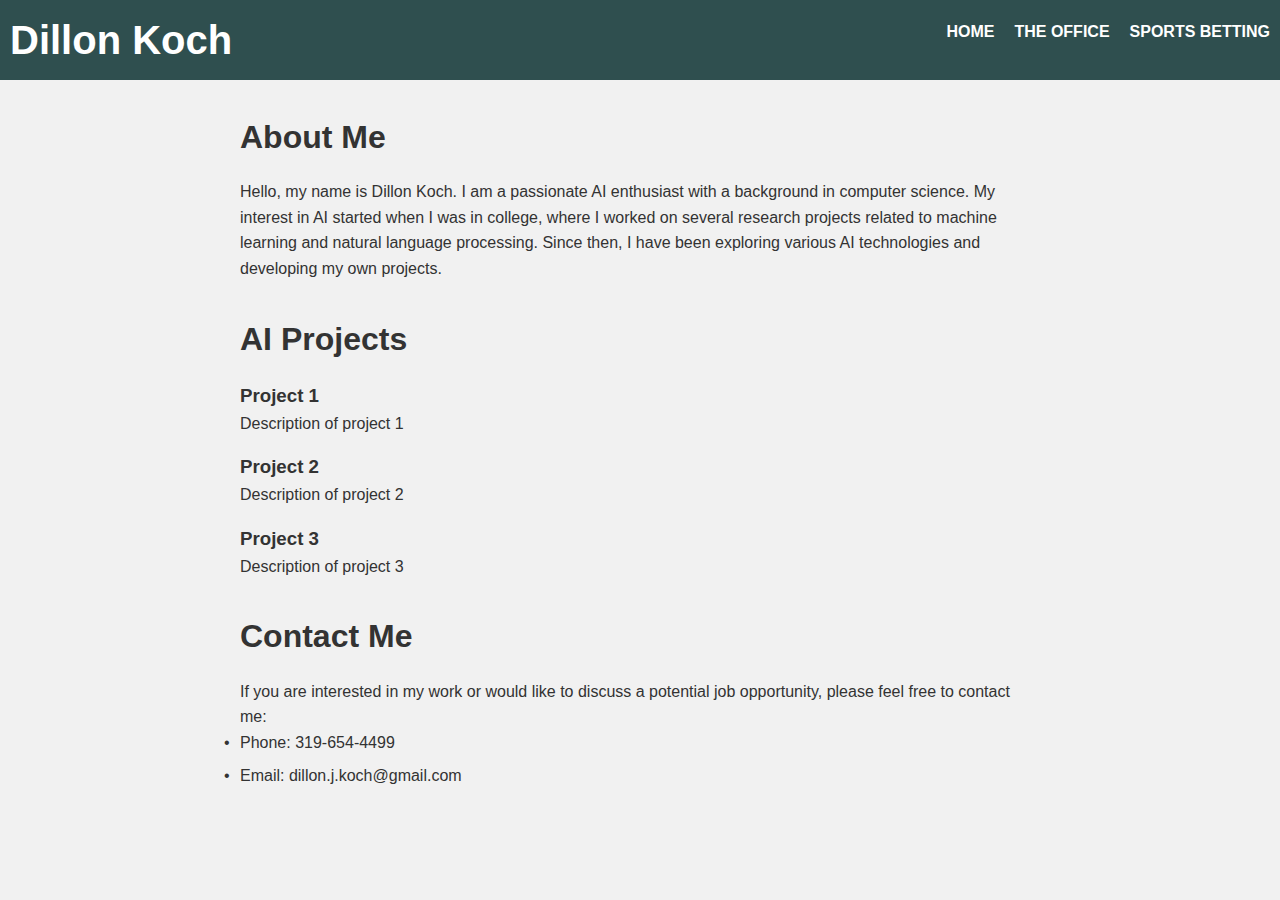
==== index.html @ fea8250a "inserting code from other repo" ====
<!DOCTYPE html>
<html lang="en">

<head>
    <meta charset="UTF-8">
    <title>Dillon Koch</title>
    <link rel="stylesheet" href="style.css">
</head>

<body>
    <header>
        <h1>Dillon Koch</h1>
        <nav>
            <ul>
                <li><a href="index.html">Home</a></li>
                <li class="dropdown">
                    <a href="the_office_classifier.html">The Office</a>
                    <div class="dropdown-content">
                        <a href="the_office_classifier.html">Line Classifier</a>
                        <a href="the_office_groupchat.html">Group Chat</a>
                    </div>
                </li>
                <li class="dropdown">
                    <a href="sports_betting.html">Sports Betting</a>
                </li>
            </ul>
        </nav>
    </header>
    <main>
        <section id="about">
            <h2>About Me</h2>
            <p>Hello, my name is Dillon Koch. I am a passionate AI enthusiast with a background in computer science. My
                interest in AI started when I was in college, where I worked on several research projects related to
                machine learning and natural language processing. Since then, I have been exploring various AI
                technologies and developing my own projects.</p>
        </section>
        <section id="projects">
            <h2>AI Projects</h2>
            <ul>
                <li>
                    <h3>Project 1</h3>
                    <p>Description of project 1</p>
                </li>
                <li>
                    <h3>Project 2</h3>
                    <p>Description of project 2</p>
                </li>
                <li>
                    <h3>Project 3</h3>
                    <p>Description of project 3</p>
                </li>
            </ul>
        </section>
        <section id="contact">
            <h2>Contact Me</h2>
            <p>If you are interested in my work or would like to discuss a potential job opportunity, please feel free
                to contact me:</p>
            <ul>
                <li>Phone: 319-654-4499</li>
                <li>Email: dillon.j.koch@gmail.com</li>
            </ul>
        </section>
    </main>
    <script src="app.js"></script>

</body>

</html>
---- style.css ----
/* Reset default margin and padding */
* {
  margin: 0;
  padding: 0;
}

/* Global styles */
body {
  font-family: Arial, sans-serif;
  background-color: #f1f1f1;
  color: #333;
  font-size: 16px;
  line-height: 1.6;
}

a {
  color: #333;
  text-decoration: none;
}

a:hover {
  color: #666;
}

/* Header styles */
header {
  background-color: #333;
  color: #fff;
  padding: 1rem;
  display: flex;
  justify-content: space-between;
  align-items: center;
}

header h1 {
  font-size: 2.5rem;
  margin: 0;
}

nav ul {
  display: flex;
  list-style: none;
}

nav li {
  margin-left: 1rem;
}

nav a {
  color: #fff;
  font-weight: bold;
  text-transform: uppercase;
}

/* Main styles */
main {
  max-width: 800px;
  margin: 0 auto;
  padding: 2rem;
}

section {
  margin-bottom: 2rem;
}

h2 {
  font-size: 2rem;
  margin-bottom: 1rem;
}

ul {
  list-style: none;
}

ul li {
  margin-bottom: 1rem;
}

/* Contact section styles */
#contact ul {
  list-style: none;
  margin-left: 0;
}

#contact li {
  margin-bottom: 0.5rem;
}

#contact li:before {
  content: "\2022";
  color: #333;
  display: inline-block;
  width: 1em;
  margin-left: -1em;
}

/* Footer styles */
footer {
  background-color: #333;
  color: #fff;
  text-align: center;
  padding: 1rem;
}

footer p {
  margin: 0;
}

@media (max-width: 600px) {
  header {
    flex-direction: column;
    align-items: center;
  }

  nav {
    margin-top: 1rem;
  }

  nav li {
    margin: 0 0.5rem;
  }

  main {
    padding: 1rem;
  }
}

/* Hide the dropdown menu by default */
.dropdown ul {
  display: none;
}

/* Show the dropdown menu when the user hovers over the parent element */
.dropdown:hover ul {
  display: block;
}

header {
  height: 60px;
}

nav ul li {
  position: relative;
}

nav ul li:hover ul {
  display: block;
}

nav ul ul {
  position: absolute;
  top: 100%;
  left: 0;
  display: none;
  z-index: 1;
}

nav ul ul li {
  width: 200px;
  float: none;
  display: list-item;
  position: relative;
}

nav ul ul ul li {
  position: relative;
  top: -60px;
  left: 200px;
}

.dropdown-content {
  background-color: #2F4F4F;
  left: 0px;
}

.dropdown-content a {
  color: white;
}

header {
  background-color: #2F4F4F;
  color: white;
  padding: 10px;
  display: flex;
  justify-content: space-between;
  align-items: center;
}

nav ul {
  list-style-type: none;
  margin: 0;
  padding: 0;
  display: flex;
}

nav li {
  margin-left: 20px;
}

nav li:first-child {
  margin-left: 0;
}

nav a {
  color: white;
  text-decoration: none;
}

.dropdown {
  position: relative;
}

.dropdown-content {
  display: none;
  position: absolute;
  left: 0px;
  top: 100%;
  background-color: #2F4F4F;
  z-index: 999;
}

.dropdown:hover .dropdown-content {
  display: block;
}

.dropdown-content a {
  display: block;
  padding: 10px;
  color: white;
  text-decoration: none;
}

.dropdown-content a:hover {
  background-color: #708090;
}

input[type="text"] {
    display: block;
    margin: 0 auto;
    width: 80%;
    max-width: 500px;
    padding: 10px;
    border-radius: 3px;
    border: none;
    box-shadow: 0 0 10px rgba(0, 0, 0, 0.2);
    font-size: 16px;
}

button {
    display: block;
    margin: 20px auto;
    padding: 10px 20px;
    border: none;
    border-radius: 3px;
    background-color: #0080FF;
    color: #fff;
    font-size: 16px;
    cursor: pointer;
}

button:hover {
    background-color: #0066CC;
}

#chart-container {
    position: relative;
    height: 250px;
    background-color: #f2f2f2;
    padding: 50px;
    border-radius: 10px;
    box-shadow: 0 0 10px rgba(0, 0, 0, 0.2);
}

.bar {
    width: 70px;
    background-color: #0080FF;
    margin-right: 10px;
    display: inline-block;
    position: absolute;
    bottom: 0;
    border-radius: 3px;
    transition: height 0.5s ease-in-out;
    left: 50%;
    transform: translateX(85%);
}

.bar img {
    position: absolute;
    bottom: -110px;
    /* move the images down by 35px */
    left: 50%;
    transform: translateX(-50%);
    max-width: 100%;
    height: auto;
    object-fit: contain;
    display: block;
    width: 100%;
    margin-top: 10px;
    /* add a smaller gap between the bars and images */
}

.bars {
    margin-bottom: 20px;
}

table {
  border-collapse: collapse;
  width: 100%;
}

th,
td {
  padding: 8px;
  text-align: left;
  border-bottom: 1px solid #ddd;
}

th {
  position: sticky;
  top: 0;
  background-color: #f2f2f2;
}

th input {
  width: 100%;
  box-sizing: border-box;
  border: none;
}

.filter-input {
  margin-top: 5px;
}

.filter-input:not(:last-child) {
  margin-right: 10px;
}

input[type="text"] {
  font-size: 14px;
  padding: 5px;
  margin-left: 0px;
}

tbody tr:nth-child(even) {
  background-color: #f2f2f2;
}

tbody tr:hover {
  background-color: #ddd;
}
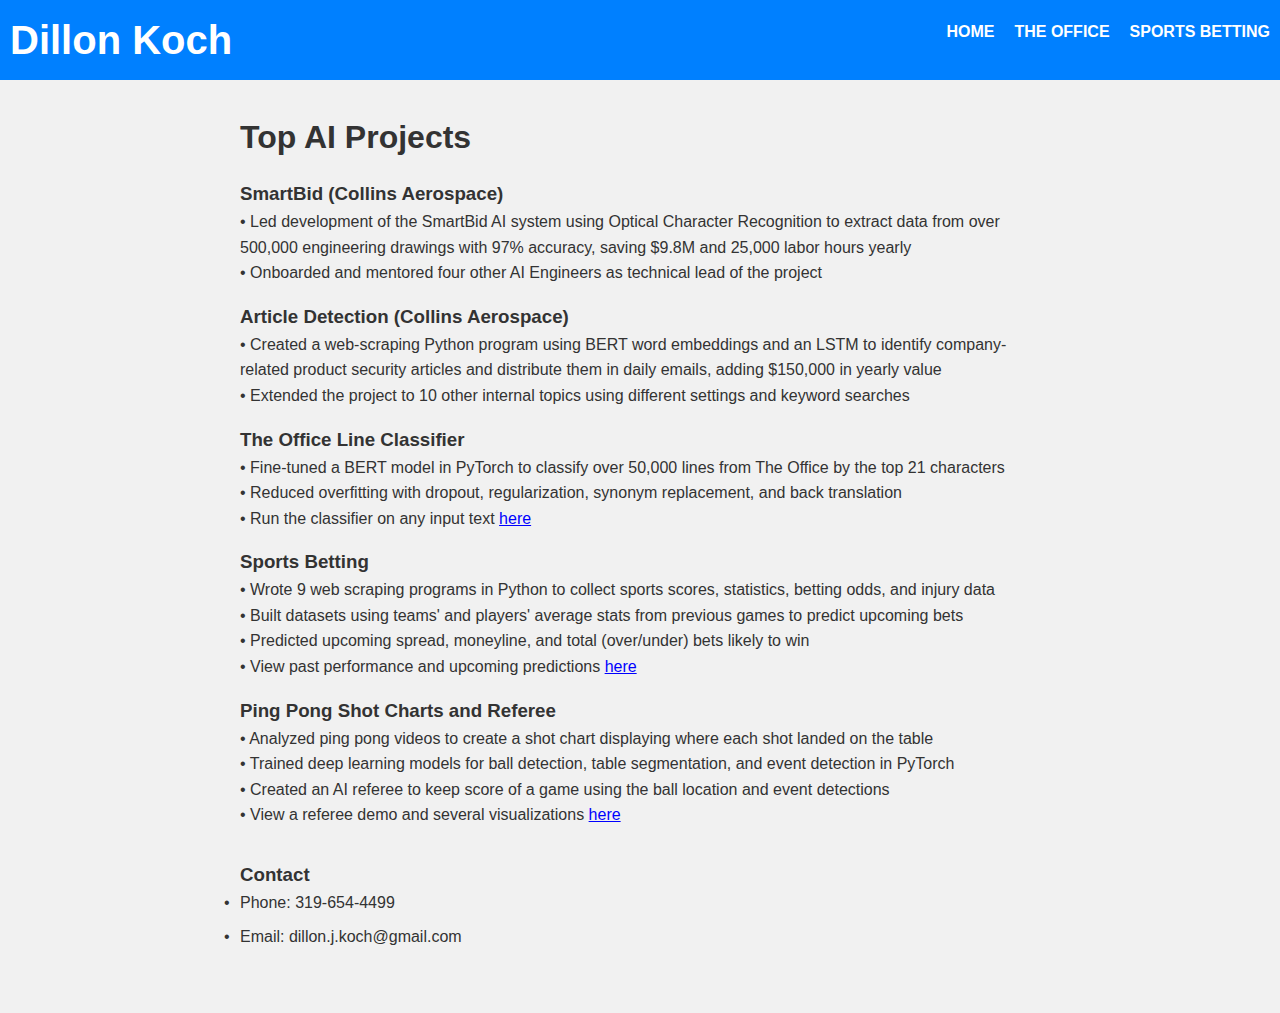
==== commit e7738d03: "updates to header, office page" ====
--- a/index.html
+++ b/index.html
@@ -13,48 +13,82 @@
         <nav>
             <ul>
                 <li><a href="index.html">Home</a></li>
-                <li class="dropdown">
-                    <a href="the_office_classifier.html">The Office</a>
-                    <div class="dropdown-content">
-                        <a href="the_office_classifier.html">Line Classifier</a>
-                        <a href="the_office_groupchat.html">Group Chat</a>
-                    </div>
-                </li>
-                <li class="dropdown">
-                    <a href="sports_betting.html">Sports Betting</a>
-                </li>
+                <li> <a href="the_office_classifier.html">The Office</a> </li>
+                <li> <a href="sports_betting.html">Sports Betting</a> </li>
             </ul>
         </nav>
     </header>
     <main>
-        <section id="about">
+        <!-- <section id="about">
             <h2>About Me</h2>
-            <p>Hello, my name is Dillon Koch. I am a passionate AI enthusiast with a background in computer science. My
-                interest in AI started when I was in college, where I worked on several research projects related to
-                machine learning and natural language processing. Since then, I have been exploring various AI
-                technologies and developing my own projects.</p>
-        </section>
+            <p></p>
+        </section> -->
         <section id="projects">
-            <h2>AI Projects</h2>
+            <h2>Top AI Projects</h2>
             <ul>
                 <li>
-                    <h3>Project 1</h3>
-                    <p>Description of project 1</p>
+                    <h3>SmartBid (Collins Aerospace)</h3>
+                    <p>&#8226; Led development of the SmartBid AI system using Optical Character Recognition
+                        to extract data from over 500,000 engineering drawings with 97% accuracy, saving
+                        $9.8M and 25,000 labor hours yearly
+                    </p>
+                    <p>&#8226; Onboarded and mentored four other AI Engineers as technical lead of the project</p>
                 </li>
                 <li>
-                    <h3>Project 2</h3>
-                    <p>Description of project 2</p>
+                    <h3>Article Detection (Collins Aerospace)</h3>
+                    <p>&#8226; Created a web-scraping Python program using BERT word embeddings and an LSTM
+                        to identify company-related product security articles and distribute them in daily
+                        emails, adding $150,000 in yearly value
+                    </p>
+                    <p>&#8226; Extended the project to 10 other internal topics using different settings
+                        and keyword searches
+                    </p>
                 </li>
                 <li>
-                    <h3>Project 3</h3>
-                    <p>Description of project 3</p>
+                    <h3><a href="https://dillonkoch.github.io/the_office_classifier.html">The Office Line Classifier</a>
+                    </h3>
+                    <p>&#8226; Fine-tuned a BERT model in PyTorch to classify over 50,000 lines from The Office
+                        by the top 21 characters
+                    </p>
+                    <p>&#8226; Reduced overfitting with dropout, regularization, synonym replacement, and back
+                        translation
+                    </p>
+                    <p>&#8226; Run the classifier on any input text <a
+                            href="https://dillonkoch.github.io/the_office_classifier.html"
+                            style="color: blue; text-decoration: underline;">here</a>
+                    </p>
+                </li>
+                <li>
+                    <h3><a href="https://dillonkoch.github.io/sports_betting.html">Sports Betting</a></h3>
+                    <p>&#8226; Wrote 9 web scraping programs in Python to collect sports scores, statistics,
+                        betting odds, and injury data
+                    </p>
+                    <p>&#8226; Built datasets using teams' and players' average stats from previous games to predict
+                        upcoming bets
+                    </p>
+                    <p>&#8226; Predicted upcoming spread, moneyline, and total (over/under) bets likely to win
+                    </p>
+                    <p>&#8226; View past performance and upcoming predictions <a
+                            href="https://dillonkoch.github.io/sports_betting.html"
+                            style="color: blue; text-decoration: underline;">here</a>
+                    </p>
+                </li>
+                <li>
+                    <h3><a href="https://github.com/DillonKoch/Ping-Pong">Ping Pong Shot Charts and Referee</a></h3>
+                    <p>&#8226; Analyzed ping pong videos to create a shot chart displaying where each shot landed on the
+                        table</p>
+                    <p>&#8226; Trained deep learning models for ball detection, table segmentation, and event detection
+                        in PyTorch</p>
+                    <p>&#8226; Created an AI referee to keep score of a game using the ball location and event
+                        detections</p>
+                    <p>&#8226; View a referee demo and several visualizations <a
+                            href="https://github.com/DillonKoch/Ping-Pong"
+                            style="color: blue; text-decoration: underline;">here</a></p>
                 </li>
             </ul>
         </section>
         <section id="contact">
-            <h2>Contact Me</h2>
-            <p>If you are interested in my work or would like to discuss a potential job opportunity, please feel free
-                to contact me:</p>
+            <h3>Contact</h3>
             <ul>
                 <li>Phone: 319-654-4499</li>
                 <li>Email: dillon.j.koch@gmail.com</li>
--- a/style.css
+++ b/style.css
@@ -169,7 +169,7 @@
 }
 
 .dropdown-content {
-  background-color: #2F4F4F;
+    background-color: #0080FF;
   left: 0px;
 }
 
@@ -178,7 +178,7 @@
 }
 
 header {
-  background-color: #2F4F4F;
+    background-color: #0080FF;
   color: white;
   padding: 10px;
   display: flex;
@@ -215,7 +215,7 @@
   position: absolute;
   left: 0px;
   top: 100%;
-  background-color: #2F4F4F;
+    background-color: #0080FF;
   z-index: 999;
 }
 
